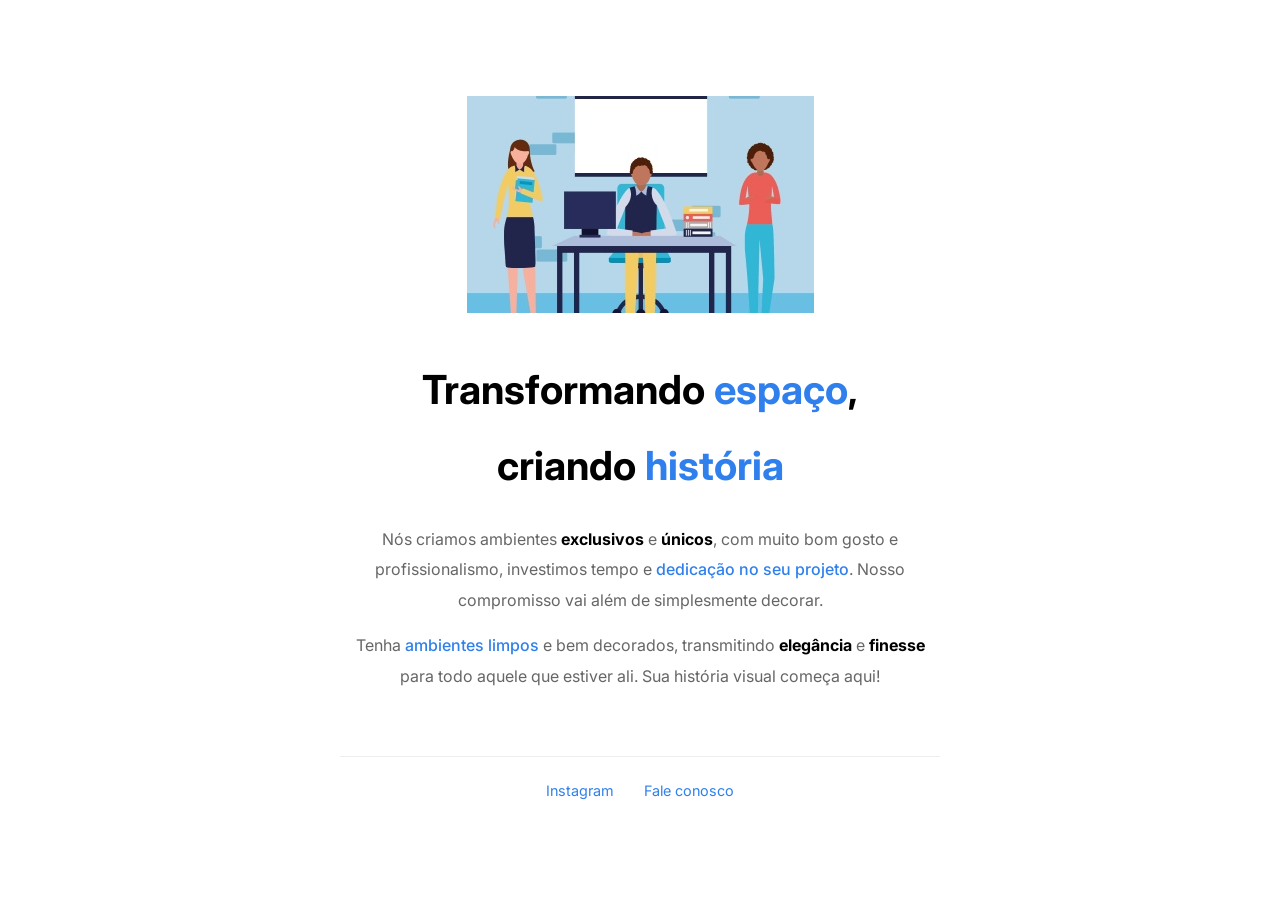
==== Untitled-1.html @ 1459a1b6 "Add files via upload Trabalho Aula 01" ====
<!DOCTYPE html>
<html lang="pt-br">
<head>
    <meta charset="UTF-8">
    <meta name="viewport" content="width=device-width, initial-scale=1.0">
    <title>Transformando Espaço, Criando História</title>
    <link rel="stylesheet" href="style.css">
    <link href="https://fonts.googleapis.com/css2?family=Inter:wght@400;700&display=swap" rel="stylesheet">
</head>
<body>

    <main class="container">
        <section class="hero-image">
            <img src="Projeto 01-edit.jpg" alt="Ilustração de equipe de design e escritório">
        </section>

        <section class="content">
            <h1>Transformando <span>espaço</span>,<br> criando <span>história</span></h1>
            
            <p>
                Nós criamos ambientes <strong>exclusivos</strong> e <strong>únicos</strong>, com muito bom gosto e profissionalismo, 
                investimos tempo e <a href="#">dedicação no seu projeto</a>. Nosso compromisso vai além de simplesmente decorar.
            </p>
            
            <p>
                Tenha <a href="#">ambientes limpos</a> e bem decorados, transmitindo <strong>elegância</strong> e <strong>finesse</strong> para todo 
                aquele que estiver ali. Sua história visual começa aqui!
            </p>
        </section>
    </main>

    <footer class="footer">
        <hr>
        <nav>
            <a href="https://instagram.com" target="_blank">Instagram</a>
            <a href="mailto:contato@exemplo.com">Fale conosco</a>
        </nav>
    </footer>

</body>
</html>
---- style.css ----
/* Reset básico e Fontes */
* {
    margin: 0;
    padding: 0;
    box-sizing: border-box;
}

body {
    font-family: 'Inter', sans-serif;
    line-height: 1.9;
    color: #333;
    display: flex;
    flex-direction: column;
    min-height: 100vh;
    align-items: center;
    justify-content: center;
    text-align: center;
    padding: 0px;
}

/* Container Principal */
.container {
    max-width: 600px;
    width: 100%;
}

.hero-image img {
    max-width: 100%;
    height: auto;
    margin-bottom: 30px;
}

/* Tipografia */
h1 {
    font-size: 2.5rem;
    font-weight: 700;
    margin-bottom: 20px;
    color: #000;
}
/* Tom de azul do layout */
h1 span {
    color: #2F80ED; 
}

p {
    font-size: 1rem;
    color: #666;
    margin-bottom: 15px;
}

p strong {
    color: #000;
}

p a {
    color: #2F80ED;
    text-decoration: none;
    font-weight: 500;
}

/* Rodapé */
.footer {
    width: 100%;
    max-width: 600px;
    margin-top: 50px;
}

.footer hr {
    border: 0;
    border-top: 1px solid #eee;
    margin-bottom: 20px;
}

.footer nav {
    display: flex;
    justify-content: center;
    gap: 30px;
}

.footer nav a {
    text-decoration: none;
    color: #2F80ED;
    font-size: 0.9rem;
}

/* Responsividade básica */
@media (max-width: 480px) {
    h1 {
        font-size: 1.8rem;
    }
}
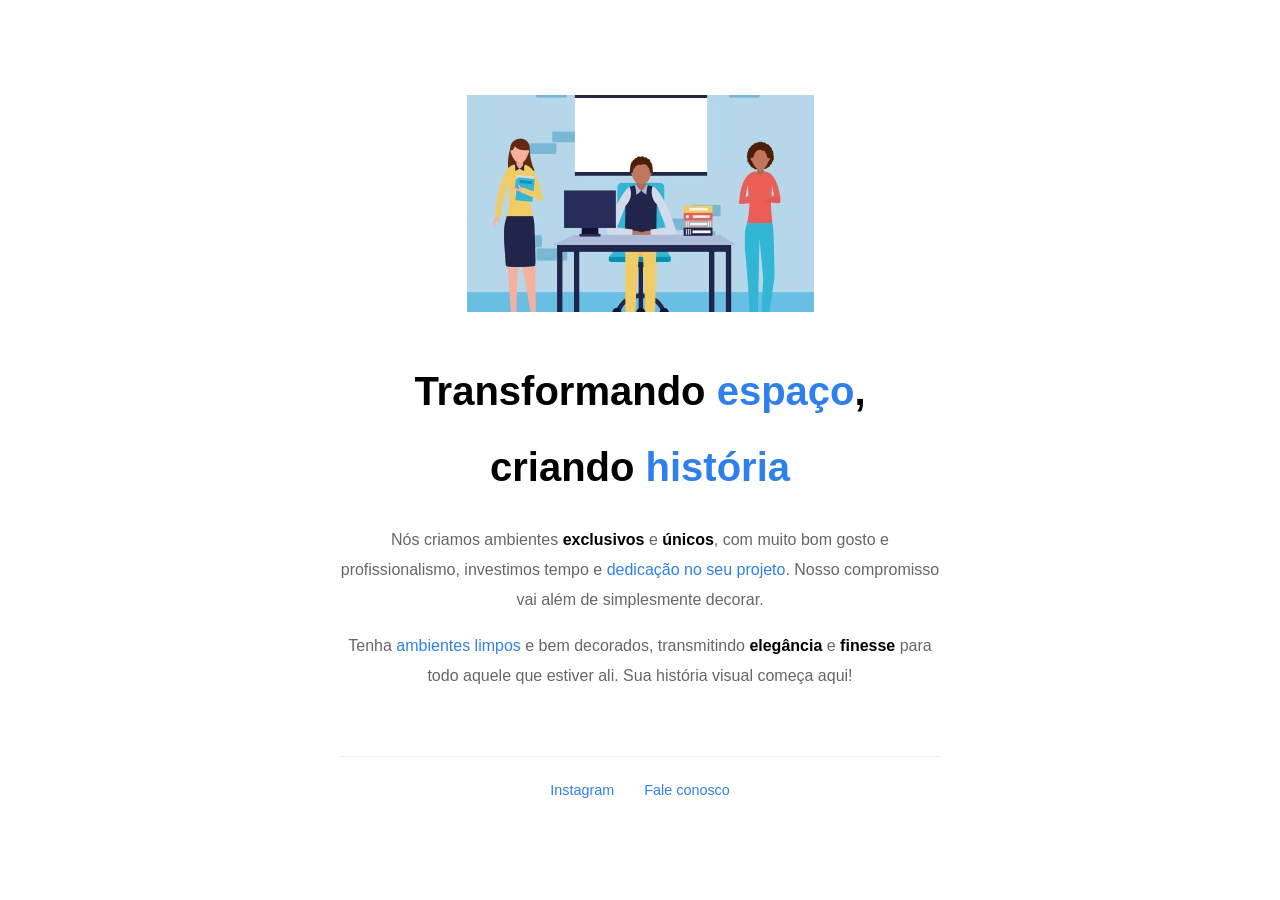
==== commit c396c649: "Update Untitled-1.html" ====
--- a/Untitled-1.html
+++ b/Untitled-1.html
@@ -5,7 +5,7 @@
     <meta name="viewport" content="width=device-width, initial-scale=1.0">
     <title>Transformando Espaço, Criando História</title>
     <link rel="stylesheet" href="style.css">
-    <link href="https://fonts.googleapis.com/css2?family=Inter:wght@400;700&display=swap" rel="stylesheet">
+
 </head>
 <body>
 
@@ -38,4 +38,4 @@
     </footer>
 
 </body>
-</html>+</html>
